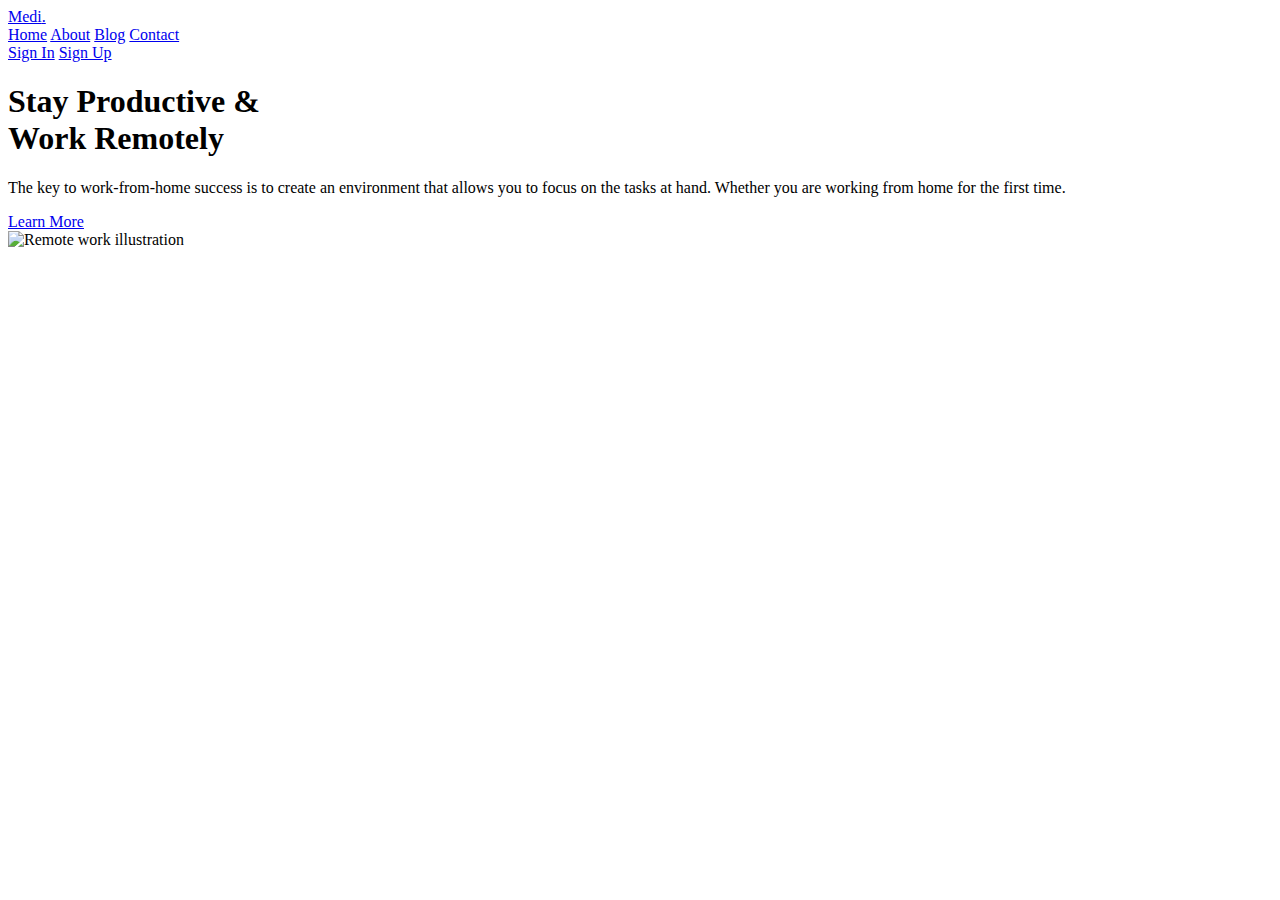
==== rec.html @ 0584cf12 "pushing the code into github" ====
<!DOCTYPE html>
<html lang="en">
<head>
    <meta charset="UTF-8">
    <meta name="viewport" content="width=device-width, initial-scale=1.0">
    <title>Medi - Work Remotely</title>
    <link rel="stylesheet" href="css.css">
</head>
<body>
    <nav>
        <a href="/" class="logo">Medi<span>.</span></a>
        
        <div class="nav-links">
            <a href="/">Home</a>
            <a href="/about">About</a>
            <a href="/blog">Blog</a>
            <a href="/contact">Contact</a>
        </div>

        <div class="auth-buttons">
            <a href="/signin" class="btn btn-ghost">Sign In</a>
            <a href="/signup" class="btn btn-primary">Sign Up</a>
        </div>
    </nav>

    <section class="hero">
        <div class="hero-container">
            <div class="hero-content">
                <h1 class="hero-title">Stay Productive &<br>Work Remotely</h1>
                <p class="hero-text">
                    The key to work-from-home success is to create an environment that allows you to focus on the tasks at hand. Whether you are working from home for the first time.
                </p>
                <a href="/learn-more" class="btn btn-primary">Learn More</a>
            </div>
            <div class="hero-image">
                <img src="https://hebbkx1anhila5yf.public.blob.vercel-storage.com/Medi___Multi_Screens-EkeYb5ovlHgGGfTQBMYLQMs0l4Sn5C.png" alt="Remote work illustration">
            </div>
        </div>
    </section>
</body>
</html>
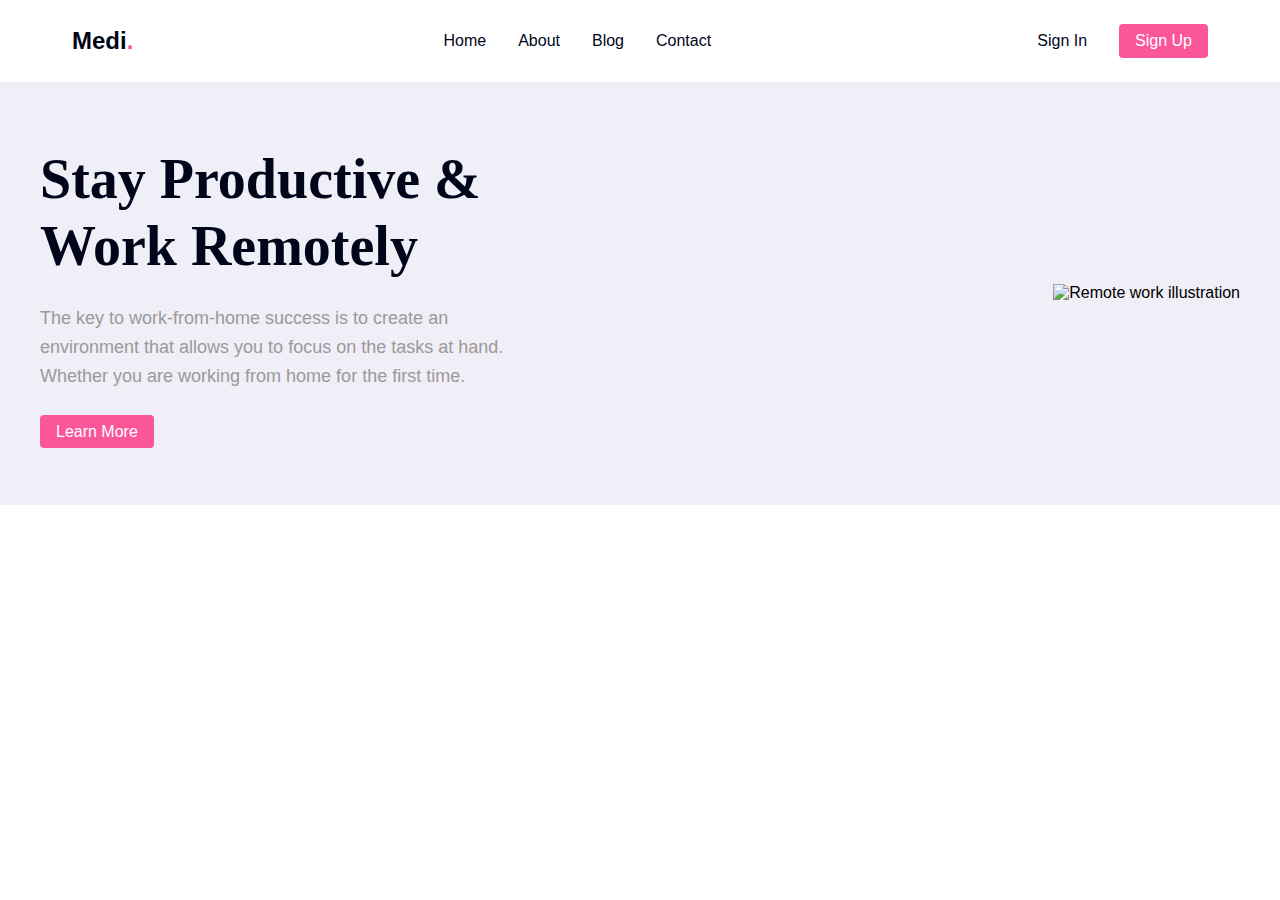
==== commit 030a8ff9: "changed the css name" ====
--- a/rec.html
+++ b/rec.html
@@ -3,8 +3,8 @@
 <head>
     <meta charset="UTF-8">
     <meta name="viewport" content="width=device-width, initial-scale=1.0">
-    <title>Medi - Work Remotely</title>
-    <link rel="stylesheet" href="css.css">
+    <title>Recreateing figma file</title>
+    <link rel="stylesheet" href="rec.css">
 </head>
 <body>
     <nav>
--- a/rec.css
+++ b/rec.css
@@ -0,0 +1,127 @@
+* {
+    margin: 0;
+    padding: 0;
+    box-sizing: border-box;
+    font-family: -apple-system, BlinkMacSystemFont, "Segoe UI", Roboto, sans-serif;
+}
+
+nav {
+    padding: 1.5rem 2rem;
+    display: flex;
+    justify-content: space-between;
+    align-items: center;
+    max-width: 1200px;
+    margin: 0 auto;
+}
+
+.logo {
+    font-size: 1.5rem;
+    font-weight: bold;
+    color: #01051a;
+    text-decoration: none;
+}
+
+.logo span {
+    color: #fc569a;
+}
+
+.nav-links {
+    display: flex;
+    gap: 2rem;
+}
+
+.nav-links a {
+    color: #01051a;
+    text-decoration: none;
+}
+
+.auth-buttons {
+    display: flex;
+    gap: 1rem;
+}
+
+.btn {
+    padding: 0.5rem 1rem;
+    border-radius: 4px;
+    text-decoration: none;
+    font-weight: 500;
+}
+
+.btn-ghost {
+    color: #01051a;
+}
+
+.btn-primary {
+    background-color: #fc569a;
+    color: white;
+}
+
+.hero {
+    background-color: #f0eef6;
+    padding: 4rem 2rem;
+}
+
+.hero-container {
+    max-width: 1200px;
+    margin: 0 auto;
+    display: flex;
+    align-items: center;
+    gap: 4rem;
+}
+
+.hero-content {
+    flex: 1;
+}
+
+.hero-title {
+    font-size: 3.5rem;
+    color: #01051a;
+    line-height: 1.2;
+    margin-bottom: 1.5rem;
+    font-family: serif;
+}
+
+.hero-text {
+    color: #9a9a9a;
+    font-size: 1.125rem;
+    line-height: 1.6;
+    margin-bottom: 2rem;
+    max-width: 500px;
+}
+
+.hero-image {
+    flex: 1;
+    text-align: right;
+}
+
+.hero-image img {
+    max-width: 100%;
+    height: auto;
+}
+
+@media (max-width: 768px) {
+    .nav-links {
+        display: none;
+    }
+
+    .hero-container {
+        flex-direction: column;
+        text-align: center;
+    }
+
+    .hero-content {
+        order: 1;
+    }
+
+    .hero-image {
+        order: 2;
+    }
+
+    .hero-text {
+        margin: 0 auto 2rem;
+    }
+
+    .hero-title {
+        font-size: 2.5rem;
+    }
+}